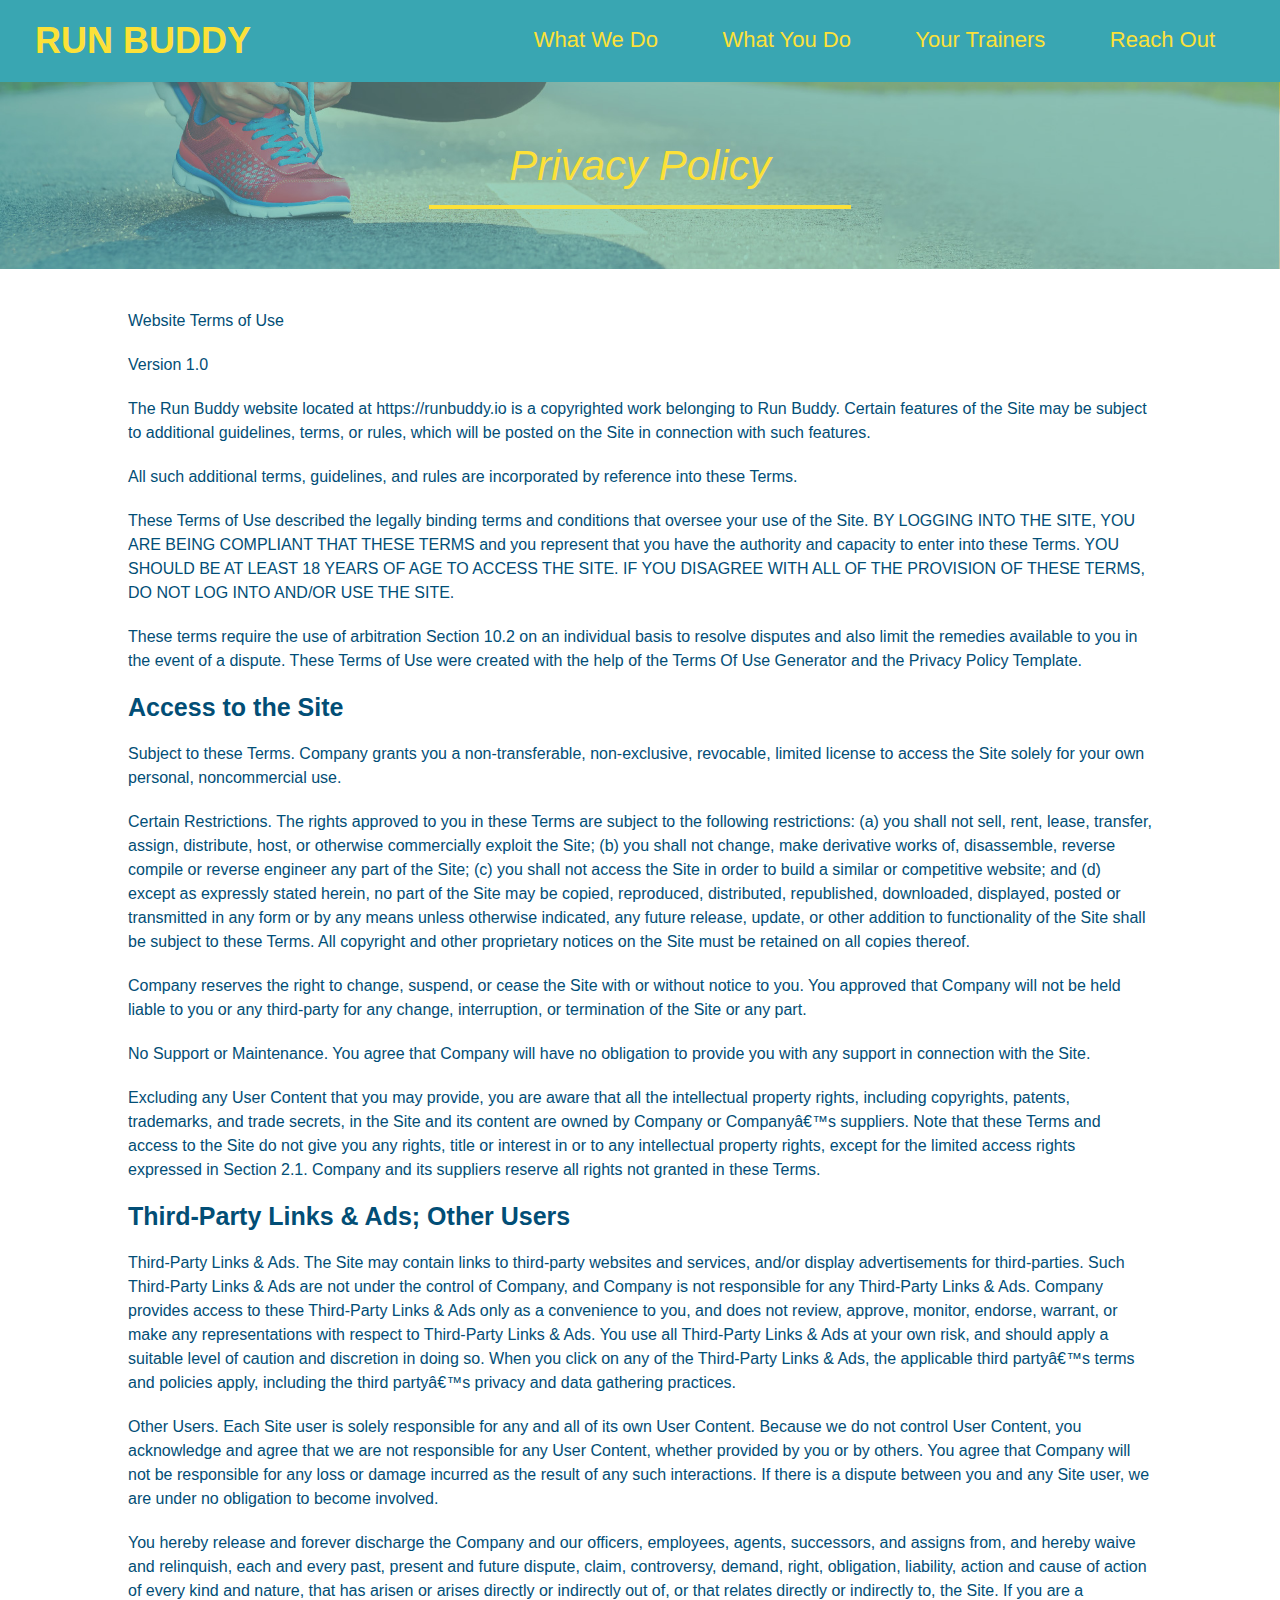
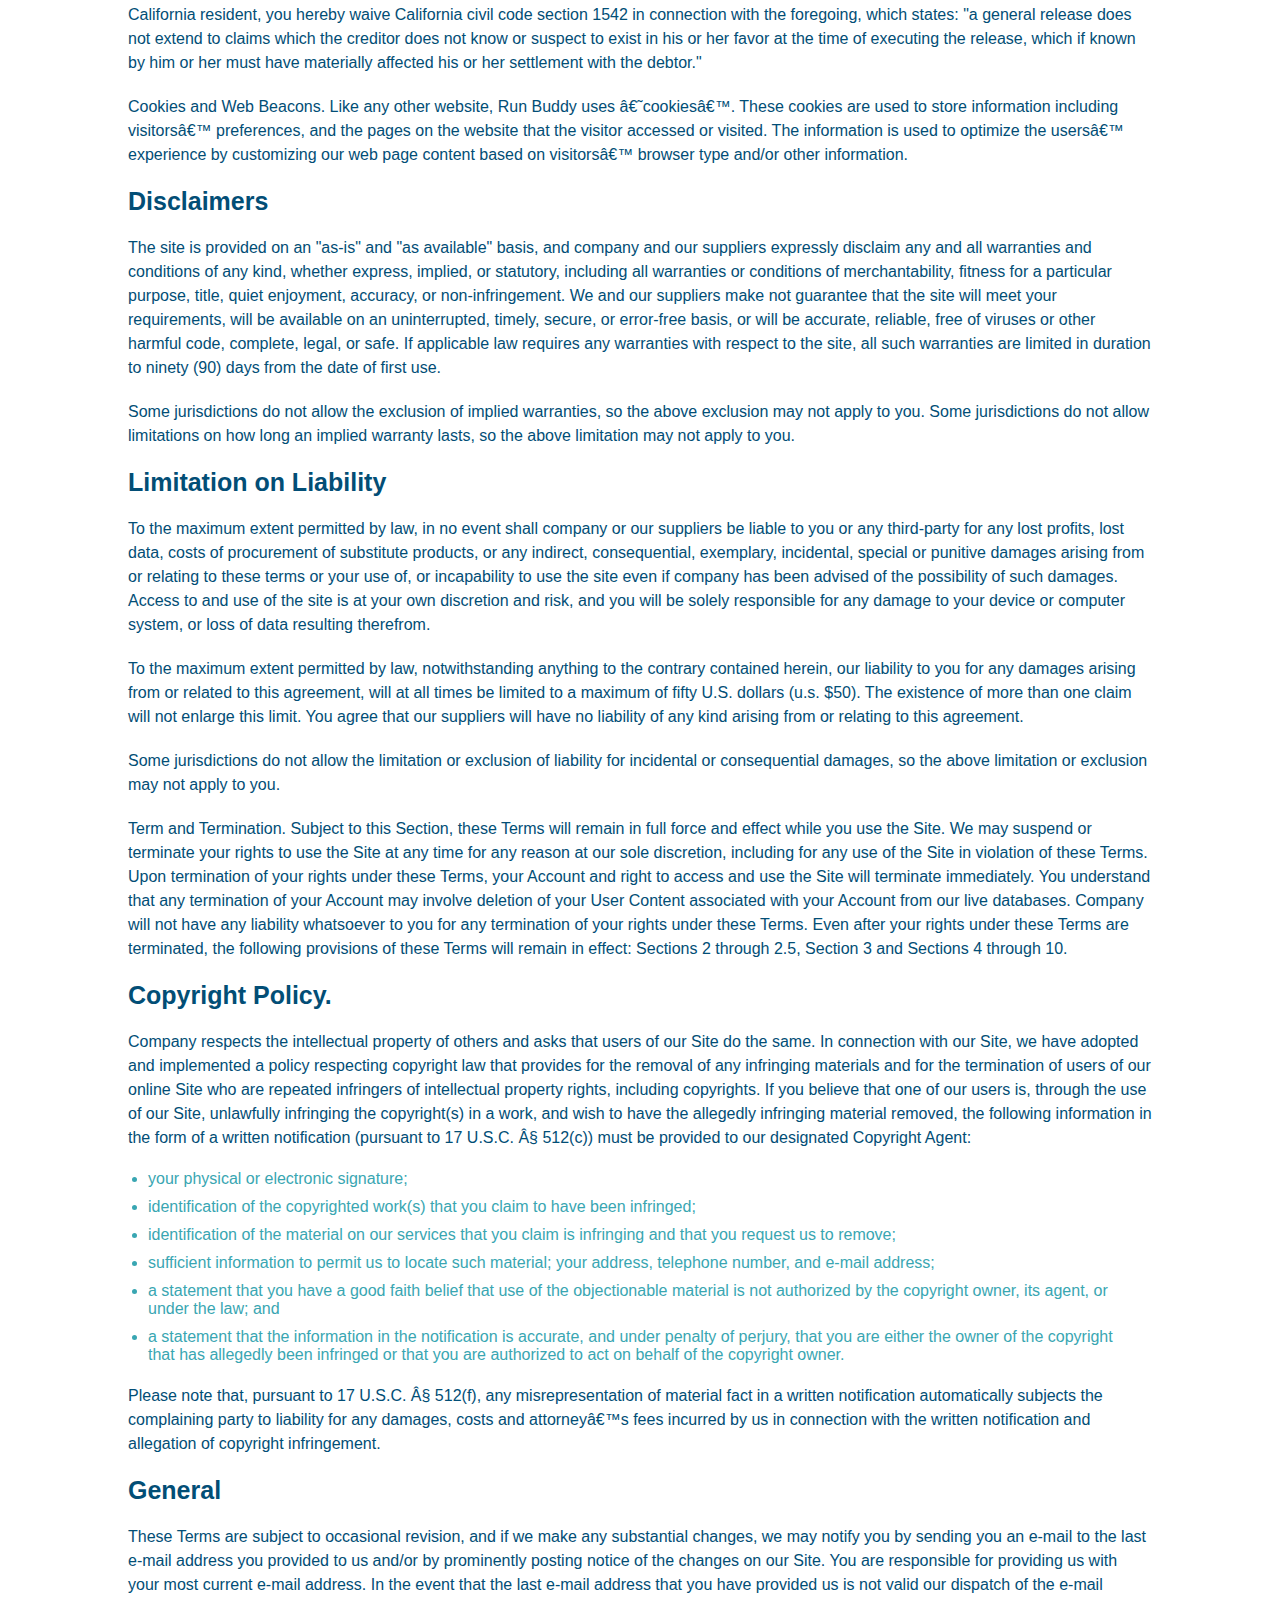
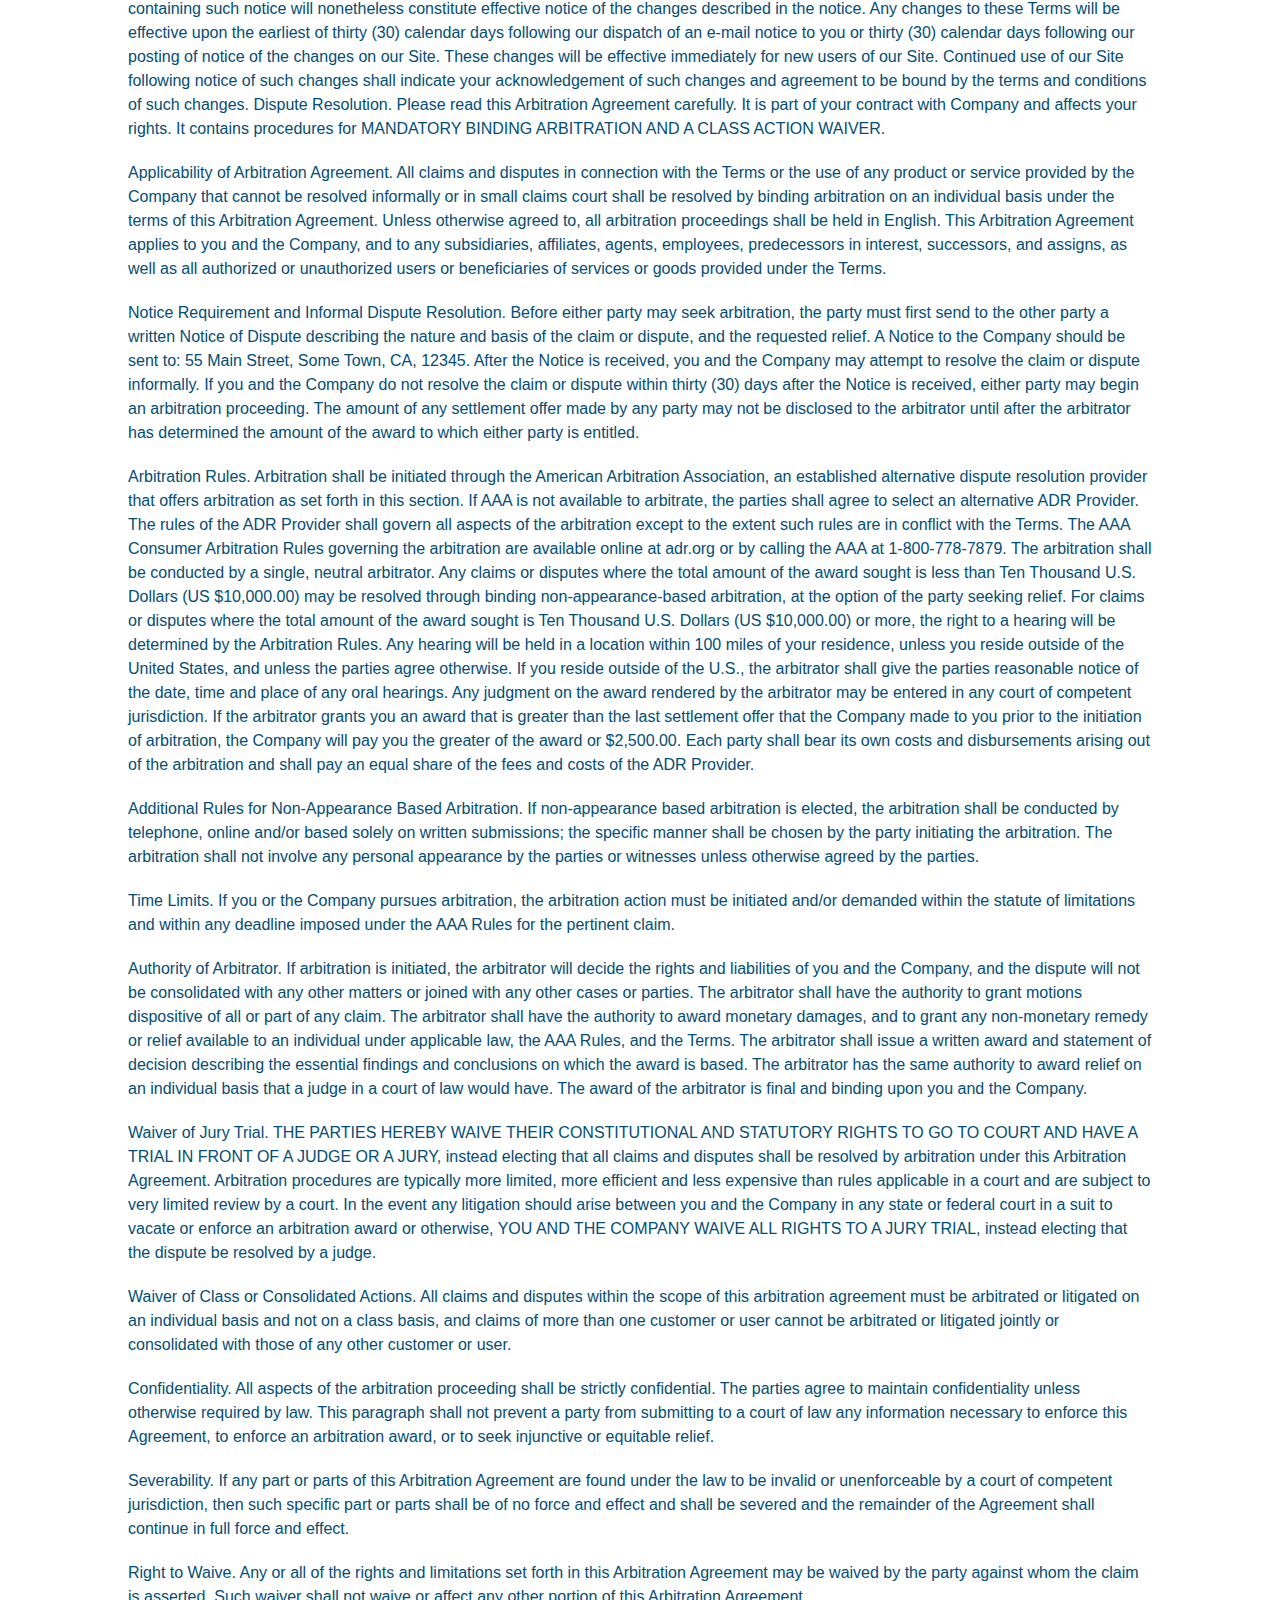
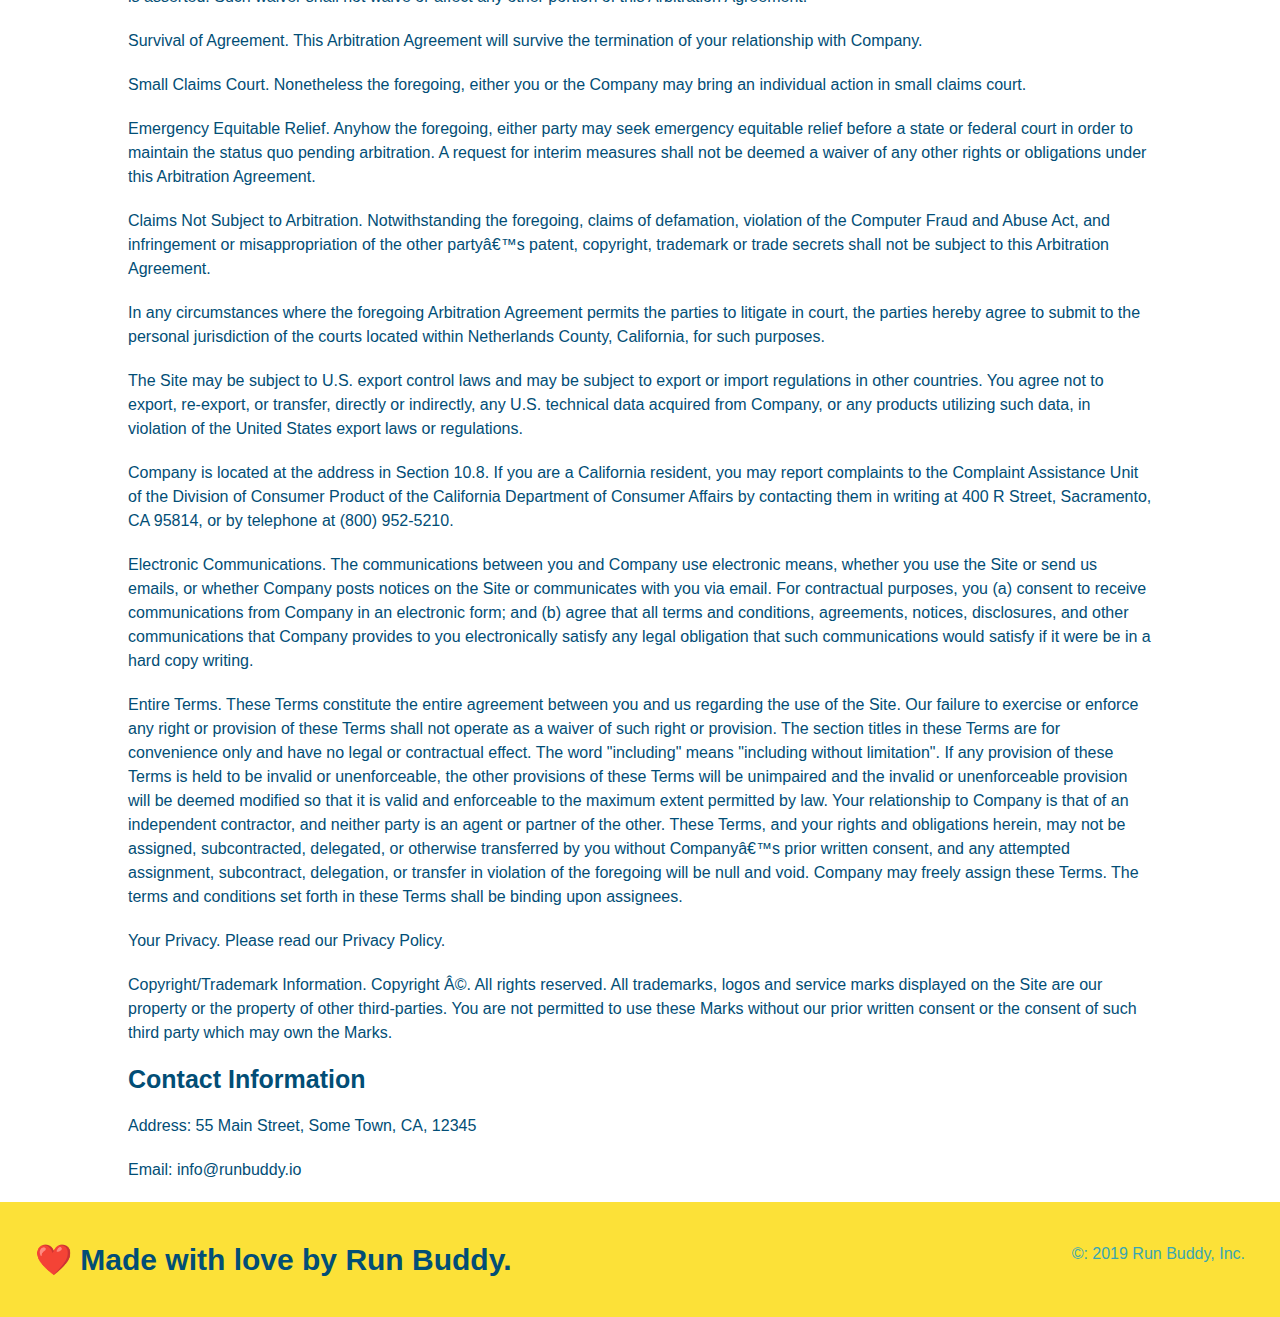
==== privacy-policy.html @ 0aaca1ba "added privacy policy page" ====
<!DOCTYPE html>
<html lang="en">
    <head>
        <meta charset="UTF-8" />
        <title>Privacy Policy - Run Buddy</title>
        <link rel="stylesheet" href="./assets/css/style.css"/>
        <link rel="stylesheet" href="./assets/css/secondary-style.css">
    </head>
    <body>
        <header>
            <h1>
                <a href="./index.html">RUN BUDDY</a>
            </h1>
            <nav>
                <!-- Unordered list element-->
                <ul>
                    <!-- List item element-->
                    <li>
                        <!-- Anchor Element-->
                        <a href="./index.hmtl#what-we-do">What We Do</a>
                    </li>
                    <li>
                        <a href="./index.html#what-you-do">What You Do</a>
                    </li>
                    <li>
                        <a href="./index.html#your-trainers">Your Trainers</a>
                    </li>
                    <li>
                        <a href="./index.html#reach-out">Reach Out</a>
                    </li>
                </ul>
            </nav>
        </header>
        <section class="hero">
            <h2 class="page-title">
                Privacy Policy
            </h2>
        </section>
        <article class="secondary-content">
            <p>
                Website Terms of Use
              </p>
        
              <p>
                Version 1.0
              </p>
        
              <p>
                The Run Buddy website located at https://runbuddy.io is a copyrighted work belonging to Run Buddy. Certain
                features of the Site may be subject to additional guidelines, terms, or rules, which will be posted on the Site
                in connection with such features.
              </p>
        
              <p>
                All such additional terms, guidelines, and rules are incorporated by reference into these Terms.
              </p>
        
              <p>
                These Terms of Use described the legally binding terms and conditions that oversee your use of the Site. BY
                LOGGING INTO THE SITE, YOU ARE BEING COMPLIANT THAT THESE TERMS and you represent that you have the authority
                and capacity to enter into these Terms. YOU SHOULD BE AT LEAST 18 YEARS OF AGE TO ACCESS THE SITE. IF YOU
                DISAGREE WITH ALL OF THE PROVISION OF THESE TERMS, DO NOT LOG INTO AND/OR USE THE SITE.
              </p>
        
              <p>
                These terms require the use of arbitration Section 10.2 on an individual basis to resolve disputes and also
                limit the remedies available to you in the event of a dispute. These Terms of Use were created with the help of
                the Terms Of Use Generator and the Privacy Policy Template.
              </p>
        
              <h3>
                Access to the Site
              </h3>
        
              <p>
                Subject to these Terms. Company grants you a non-transferable, non-exclusive, revocable, limited license to
                access the Site solely for your own personal, noncommercial use.
              </p>
        
              <p>
                Certain Restrictions. The rights approved to you in these Terms are subject to the following restrictions: (a)
                you shall not sell, rent, lease, transfer, assign, distribute, host, or otherwise commercially exploit the Site;
                (b) you shall not change, make derivative works of, disassemble, reverse compile or reverse engineer any part of
                the Site; (c) you shall not access the Site in order to build a similar or competitive website; and (d) except
                as expressly stated herein, no part of the Site may be copied, reproduced, distributed, republished, downloaded,
                displayed, posted or transmitted in any form or by any means unless otherwise indicated, any future release,
                update, or other addition to functionality of the Site shall be subject to these Terms. All copyright and other
                proprietary notices on the Site must be retained on all copies thereof.
              </p>
        
              <p>
                Company reserves the right to change, suspend, or cease the Site with or without notice to you. You approved
                that Company will not be held liable to you or any third-party for any change, interruption, or termination of
                the Site or any part.
              </p>
        
              <p>
                No Support or Maintenance. You agree that Company will have no obligation to provide you with any support in
                connection with the Site.
              </p>
        
              <p>
                Excluding any User Content that you may provide, you are aware that all the intellectual property rights,
                including copyrights, patents, trademarks, and trade secrets, in the Site and its content are owned by Company
                or Companyâ€™s suppliers. Note that these Terms and access to the Site do not give you any rights, title or
                interest in or to any intellectual property rights, except for the limited access rights expressed in Section
                2.1. Company and its suppliers reserve all rights not granted in these Terms.
              </p>
        
              <h3>
                Third-Party Links & Ads; Other Users
              </h3>
        
              <p>
                Third-Party Links & Ads. The Site may contain links to third-party websites and services, and/or display
                advertisements for third-parties. Such Third-Party Links & Ads are not under the control of Company, and Company
                is not responsible for any Third-Party Links & Ads. Company provides access to these Third-Party Links & Ads
                only as a convenience to you, and does not review, approve, monitor, endorse, warrant, or make any
                representations with respect to Third-Party Links & Ads. You use all Third-Party Links & Ads at your own risk,
                and should apply a suitable level of caution and discretion in doing so. When you click on any of the
                Third-Party Links & Ads, the applicable third partyâ€™s terms and policies apply, including the third partyâ€™s
                privacy and data gathering practices.
              </p>
        
              <p>
                Other Users. Each Site user is solely responsible for any and all of its own User Content. Because we do not
                control User Content, you acknowledge and agree that we are not responsible for any User Content, whether
                provided by you or by others. You agree that Company will not be responsible for any loss or damage incurred as
                the result of any such interactions. If there is a dispute between you and any Site user, we are under no
                obligation to become involved.
              </p>
        
              <p>
                You hereby release and forever discharge the Company and our officers, employees, agents, successors, and
                assigns from, and hereby waive and relinquish, each and every past, present and future dispute, claim,
                controversy, demand, right, obligation, liability, action and cause of action of every kind and nature, that has
                arisen or arises directly or indirectly out of, or that relates directly or indirectly to, the Site. If you are
                a California resident, you hereby waive California civil code section 1542 in connection with the foregoing,
                which states: "a general release does not extend to claims which the creditor does not know or suspect to exist
                in his or her favor at the time of executing the release, which if known by him or her must have materially
                affected his or her settlement with the debtor."
              </p>
        
              <p>
                Cookies and Web Beacons. Like any other website, Run Buddy uses â€˜cookiesâ€™. These cookies are used to store
                information including visitorsâ€™ preferences, and the pages on the website that the visitor accessed or visited.
                The information is used to optimize the usersâ€™ experience by customizing our web page content based on visitorsâ€™
                browser type and/or other information.
              </p>
        
              <h3>
                Disclaimers
              </h3>
        
              <p>
                The site is provided on an "as-is" and "as available" basis, and company and our suppliers expressly disclaim
                any and all warranties and conditions of any kind, whether express, implied, or statutory, including all
                warranties or conditions of merchantability, fitness for a particular purpose, title, quiet enjoyment, accuracy,
                or non-infringement. We and our suppliers make not guarantee that the site will meet your requirements, will be
                available on an uninterrupted, timely, secure, or error-free basis, or will be accurate, reliable, free of
                viruses or other harmful code, complete, legal, or safe. If applicable law requires any warranties with respect
                to the site, all such warranties are limited in duration to ninety (90) days from the date of first use.
              </p>
        
              <p>
                Some jurisdictions do not allow the exclusion of implied warranties, so the above exclusion may not apply to
                you. Some jurisdictions do not allow limitations on how long an implied warranty lasts, so the above limitation
                may not apply to you.
              </p>
        
              <h3>
                Limitation on Liability
              </h3>
        
              <p>
                To the maximum extent permitted by law, in no event shall company or our suppliers be liable to you or any
                third-party for any lost profits, lost data, costs of procurement of substitute products, or any indirect,
                consequential, exemplary, incidental, special or punitive damages arising from or relating to these terms or
                your use of, or incapability to use the site even if company has been advised of the possibility of such
                damages. Access to and use of the site is at your own discretion and risk, and you will be solely responsible
                for any damage to your device or computer system, or loss of data resulting therefrom.
              </p>
        
              <p>
                To the maximum extent permitted by law, notwithstanding anything to the contrary contained herein, our liability
                to you for any damages arising from or related to this agreement, will at all times be limited to a maximum of
                fifty U.S. dollars (u.s. $50). The existence of more than one claim will not enlarge this limit. You agree that
                our suppliers will have no liability of any kind arising from or relating to this agreement.
              </p>
        
              <p>
                Some jurisdictions do not allow the limitation or exclusion of liability for incidental or consequential
                damages, so the above limitation or exclusion may not apply to you.
              </p>
        
              <p>
                Term and Termination. Subject to this Section, these Terms will remain in full force and effect while you use
                the Site. We may suspend or terminate your rights to use the Site at any time for any reason at our sole
                discretion, including for any use of the Site in violation of these Terms. Upon termination of your rights under
                these Terms, your Account and right to access and use the Site will terminate immediately. You understand that
                any termination of your Account may involve deletion of your User Content associated with your Account from our
                live databases. Company will not have any liability whatsoever to you for any termination of your rights under
                these Terms. Even after your rights under these Terms are terminated, the following provisions of these Terms
                will remain in effect: Sections 2 through 2.5, Section 3 and Sections 4 through 10.
              </p>
        
              <h3>
                Copyright Policy.
              </h3>
        
              <p>
                Company respects the intellectual property of others and asks that users of our Site do the same. In connection
                with our Site, we have adopted and implemented a policy respecting copyright law that provides for the removal
                of any infringing materials and for the termination of users of our online Site who are repeated infringers of
                intellectual property rights, including copyrights. If you believe that one of our users is, through the use of
                our Site, unlawfully infringing the copyright(s) in a work, and wish to have the allegedly infringing material
                removed, the following information in the form of a written notification (pursuant to 17 U.S.C. Â§ 512(c)) must
                be provided to our designated Copyright Agent:
              </p>
        
              <ul>
                <li>
                  your physical or electronic signature;
                </li>
                <li>
                  identification of the copyrighted work(s) that you claim to have been infringed;
                </li>
                <li>
                  identification of the material on our services that you claim is infringing and that you request us to remove;
                </li>
                <li>
                  sufficient information to permit us to locate such material; your address, telephone number, and e-mail
                  address;
                </li>
                <li>
                  a statement that you have a good faith belief that use of the objectionable material is not authorized by the
                  copyright owner, its agent, or under the law; and
                </li>
                <li>
                  a statement that the information in the notification is accurate, and under penalty of perjury, that you are
                  either the owner of the copyright that has allegedly been infringed or that you are authorized to act on
                  behalf of the copyright owner.
                </li>
              </ul>
        
              <p>
                Please note that, pursuant to 17 U.S.C. Â§ 512(f), any misrepresentation of material fact in a written
                notification automatically subjects the complaining party to liability for any damages, costs and attorneyâ€™s
                fees incurred by us in connection with the written notification and allegation of copyright infringement.
              </p>
        
              <h3>
                General
              </h3>
        
              <p>
                These Terms are subject to occasional revision, and if we make any substantial changes, we may notify you by
                sending you an e-mail to the last e-mail address you provided to us and/or by prominently posting notice of the
                changes on our Site. You are responsible for providing us with your most current e-mail address. In the event
                that the last e-mail address that you have provided us is not valid our dispatch of the e-mail containing such
                notice will nonetheless constitute effective notice of the changes described in the notice. Any changes to these
                Terms will be effective upon the earliest of thirty (30) calendar days following our dispatch of an e-mail
                notice to you or thirty (30) calendar days following our posting of notice of the changes on our Site. These
                changes will be effective immediately for new users of our Site. Continued use of our Site following notice of
                such changes shall indicate your acknowledgement of such changes and agreement to be bound by the terms and
                conditions of such changes. Dispute Resolution. Please read this Arbitration Agreement carefully. It is part of
                your contract with Company and affects your rights. It contains procedures for MANDATORY BINDING ARBITRATION AND
                A CLASS ACTION WAIVER.
              </p>
        
              <p>
                Applicability of Arbitration Agreement. All claims and disputes in connection with the Terms or the use of any
                product or service provided by the Company that cannot be resolved informally or in small claims court shall be
                resolved by binding arbitration on an individual basis under the terms of this Arbitration Agreement. Unless
                otherwise agreed to, all arbitration proceedings shall be held in English. This Arbitration Agreement applies to
                you and the Company, and to any subsidiaries, affiliates, agents, employees, predecessors in interest,
                successors, and assigns, as well as all authorized or unauthorized users or beneficiaries of services or goods
                provided under the Terms.
              </p>
        
              <p>
                Notice Requirement and Informal Dispute Resolution. Before either party may seek arbitration, the party must
                first send to the other party a written Notice of Dispute describing the nature and basis of the claim or
                dispute, and the requested relief. A Notice to the Company should be sent to: 55 Main Street, Some Town, CA,
                12345. After the Notice is received, you and the Company may attempt to resolve the claim or dispute informally.
                If you and the Company do not resolve the claim or dispute within thirty (30) days after the Notice is received,
                either party may begin an arbitration proceeding. The amount of any settlement offer made by any party may not
                be disclosed to the arbitrator until after the arbitrator has determined the amount of the award to which either
                party is entitled.
              </p>
        
              <p>
                Arbitration Rules. Arbitration shall be initiated through the American Arbitration Association, an established
                alternative dispute resolution provider that offers arbitration as set forth in this section. If AAA is not
                available to arbitrate, the parties shall agree to select an alternative ADR Provider. The rules of the ADR
                Provider shall govern all aspects of the arbitration except to the extent such rules are in conflict with the
                Terms. The AAA Consumer Arbitration Rules governing the arbitration are available online at adr.org or by
                calling the AAA at 1-800-778-7879. The arbitration shall be conducted by a single, neutral arbitrator. Any
                claims or disputes where the total amount of the award sought is less than Ten Thousand U.S. Dollars (US
                $10,000.00) may be resolved through binding non-appearance-based arbitration, at the option of the party seeking
                relief. For claims or disputes where the total amount of the award sought is Ten Thousand U.S. Dollars (US
                $10,000.00) or more, the right to a hearing will be determined by the Arbitration Rules. Any hearing will be
                held in a location within 100 miles of your residence, unless you reside outside of the United States, and
                unless the parties agree otherwise. If you reside outside of the U.S., the arbitrator shall give the parties
                reasonable notice of the date, time and place of any oral hearings. Any judgment on the award rendered by the
                arbitrator may be entered in any court of competent jurisdiction. If the arbitrator grants you an award that is
                greater than the last settlement offer that the Company made to you prior to the initiation of arbitration, the
                Company will pay you the greater of the award or $2,500.00. Each party shall bear its own costs and
                disbursements arising out of the arbitration and shall pay an equal share of the fees and costs of the ADR
                Provider.
              </p>
        
              <p>
                Additional Rules for Non-Appearance Based Arbitration. If non-appearance based arbitration is elected, the
                arbitration shall be conducted by telephone, online and/or based solely on written submissions; the specific
                manner shall be chosen by the party initiating the arbitration. The arbitration shall not involve any personal
                appearance by the parties or witnesses unless otherwise agreed by the parties.
              </p>
        
              <p>
                Time Limits. If you or the Company pursues arbitration, the arbitration action must be initiated and/or demanded
                within the statute of limitations and within any deadline imposed under the AAA Rules for the pertinent claim.
              </p>
        
              <p>
                Authority of Arbitrator. If arbitration is initiated, the arbitrator will decide the rights and liabilities of
                you and the Company, and the dispute will not be consolidated with any other matters or joined with any other
                cases or parties. The arbitrator shall have the authority to grant motions dispositive of all or part of any
                claim. The arbitrator shall have the authority to award monetary damages, and to grant any non-monetary remedy
                or relief available to an individual under applicable law, the AAA Rules, and the Terms. The arbitrator shall
                issue a written award and statement of decision describing the essential findings and conclusions on which the
                award is based. The arbitrator has the same authority to award relief on an individual basis that a judge in a
                court of law would have. The award of the arbitrator is final and binding upon you and the Company.
              </p>
        
              <p>
                Waiver of Jury Trial. THE PARTIES HEREBY WAIVE THEIR CONSTITUTIONAL AND STATUTORY RIGHTS TO GO TO COURT AND HAVE
                A TRIAL IN FRONT OF A JUDGE OR A JURY, instead electing that all claims and disputes shall be resolved by
                arbitration under this Arbitration Agreement. Arbitration procedures are typically more limited, more efficient
                and less expensive than rules applicable in a court and are subject to very limited review by a court. In the
                event any litigation should arise between you and the Company in any state or federal court in a suit to vacate
                or enforce an arbitration award or otherwise, YOU AND THE COMPANY WAIVE ALL RIGHTS TO A JURY TRIAL, instead
                electing that the dispute be resolved by a judge.
              </p>
        
              <p>
                Waiver of Class or Consolidated Actions. All claims and disputes within the scope of this arbitration agreement
                must be arbitrated or litigated on an individual basis and not on a class basis, and claims of more than one
                customer or user cannot be arbitrated or litigated jointly or consolidated with those of any other customer or
                user.
              </p>
        
              <p>
                Confidentiality. All aspects of the arbitration proceeding shall be strictly confidential. The parties agree to
                maintain confidentiality unless otherwise required by law. This paragraph shall not prevent a party from
                submitting to a court of law any information necessary to enforce this Agreement, to enforce an arbitration
                award, or to seek injunctive or equitable relief.
              </p>
        
              <p>
                Severability. If any part or parts of this Arbitration Agreement are found under the law to be invalid or
                unenforceable by a court of competent jurisdiction, then such specific part or parts shall be of no force and
                effect and shall be severed and the remainder of the Agreement shall continue in full force and effect.
              </p>
        
              <p>
                Right to Waive. Any or all of the rights and limitations set forth in this Arbitration Agreement may be waived
                by the party against whom the claim is asserted. Such waiver shall not waive or affect any other portion of this
                Arbitration Agreement.
              </p>
        
              <p>
                Survival of Agreement. This Arbitration Agreement will survive the termination of your relationship with
                Company.
              </p>
        
              <p>
                Small Claims Court. Nonetheless the foregoing, either you or the Company may bring an individual action in small
                claims court.
              </p>
        
              <p>
                Emergency Equitable Relief. Anyhow the foregoing, either party may seek emergency equitable relief before a
                state or federal court in order to maintain the status quo pending arbitration. A request for interim measures
                shall not be deemed a waiver of any other rights or obligations under this Arbitration Agreement.
              </p>
        
              <p>
                Claims Not Subject to Arbitration. Notwithstanding the foregoing, claims of defamation, violation of the
                Computer Fraud and Abuse Act, and infringement or misappropriation of the other partyâ€™s patent, copyright,
                trademark or trade secrets shall not be subject to this Arbitration Agreement.
              </p>
        
              <p>
                In any circumstances where the foregoing Arbitration Agreement permits the parties to litigate in court, the
                parties hereby agree to submit to the personal jurisdiction of the courts located within Netherlands County,
                California, for such purposes.
              </p>
        
              <p>
                The Site may be subject to U.S. export control laws and may be subject to export or import regulations in other
                countries. You agree not to export, re-export, or transfer, directly or indirectly, any U.S. technical data
                acquired from Company, or any products utilizing such data, in violation of the United States export laws or
                regulations.
              </p>
        
              <p>
                Company is located at the address in Section 10.8. If you are a California resident, you may report complaints
                to the Complaint Assistance Unit of the Division of Consumer Product of the California Department of Consumer
                Affairs by contacting them in writing at 400 R Street, Sacramento, CA 95814, or by telephone at (800) 952-5210.
              </p>
        
              <p>
                Electronic Communications. The communications between you and Company use electronic means, whether you use the
                Site or send us emails, or whether Company posts notices on the Site or communicates with you via email. For
                contractual purposes, you (a) consent to receive communications from Company in an electronic form; and (b)
                agree that all terms and conditions, agreements, notices, disclosures, and other communications that Company
                provides to you electronically satisfy any legal obligation that such communications would satisfy if it were be
                in a hard copy writing.
              </p>
        
              <p>
                Entire Terms. These Terms constitute the entire agreement between you and us regarding the use of the Site. Our
                failure to exercise or enforce any right or provision of these Terms shall not operate as a waiver of such right
                or provision. The section titles in these Terms are for convenience only and have no legal or contractual
                effect. The word "including" means "including without limitation". If any provision of these Terms is held to be
                invalid or unenforceable, the other provisions of these Terms will be unimpaired and the invalid or
                unenforceable provision will be deemed modified so that it is valid and enforceable to the maximum extent
                permitted by law. Your relationship to Company is that of an independent contractor, and neither party is an
                agent or partner of the other. These Terms, and your rights and obligations herein, may not be assigned,
                subcontracted, delegated, or otherwise transferred by you without Companyâ€™s prior written consent, and any
                attempted assignment, subcontract, delegation, or transfer in violation of the foregoing will be null and void.
                Company may freely assign these Terms. The terms and conditions set forth in these Terms shall be binding upon
                assignees.
              </p>
        
              <p>
                Your Privacy. Please read our Privacy Policy.
              </p>
        
              <p>
                Copyright/Trademark Information. Copyright Â©. All rights reserved. All trademarks, logos and service marks
                displayed on the Site are our property or the property of other third-parties. You are not permitted to use
                these Marks without our prior written consent or the consent of such third party which may own the Marks.
              </p>
        
              <h3>
                Contact Information
              </h3>
        
              <p>
                Address: 55 Main Street, Some Town, CA, 12345
              </p>
        
              <p>
                Email: info@runbuddy.io
              </p>
        
        </article>
        <footer>
            <h2>❤️ Made with love by Run Buddy.</h2>
            <div>
                &copy: 2019 Run Buddy, Inc.
            </div>
        </footer>
    </body>
</html>
---- assets/css/style.css ----
* {
    margin: 0;
    padding: 0;
    box-sizing: border-box;
}

body {
    color: #39a6b2;
    font-family: Helvetica, Arial, sans-serif;
}

header {
    padding: 20px 35px;
    background-color: #39a6b2;
}

header h1 {
    font-weight: bold;
    font-size: 36px;
    color: #fce138;
    margin: 0;
    display: inline;
}

header a {
    text-decoration: none;
    color: #fce138;
}

header nav {
    float: right;
    margin: 7px 0;
}

header nav ul li {
    display: inline;
}

header nav ul li a {
    margin: 0 30px;
    font-weight: lighter;
    font-size: 22px;
}

footer {
    background: #fce138;
    width: 100%;
    padding: 40px 35px;
}

footer h2 {
    display: inline;
    color: #024e76;
    font-size: 30px;
    margin: 0;
}

footer div {
    float: right;
    line-height: 1.5;
    text-align: right:
}

footer a {
    color: #024e76;
}

section {
    padding: 60px;
}

.hero {
    background-image: url("../images/hero-bg.jpg");
    height: 600px;
    background-size: cover;
    background-position: center;
    position: relative;
}

.hero-form {
    color: #024e76;
    background-color: #fce138;
    padding: 20px;
    width: 500px;
    border-style: solid;
    border-width: 3px;
    border-color: #024e76;
    position: absolute;
    bottom: 120px;
    right: 140px;
}

.hero-form h3 {
    font-size: 24px;
    margin: 0px;
}

.hero-form p {
    margin: 5px 0 15px 0;
}

.form-input {
    border: 1px solid #024e76
    display: block;
    padding: 7px 15px;
    color: #024e76;
    width: 100%;
    margin-bottom: 15px;
    font-size: 16px;   
}

.hero-form label {
    margin: 0 5px;
}

.hero-form button {
    color: #fce138;
    background-color: #024e76;
    border: none;
    padding: 10px 20px;
    font-size: 16px;
}

.intro {
    text-align: center;
}

.intro p {
    line-height: 1.7;
    color: #39a6b2;
    width: 80%;
    font-size: 20px;
    margin: 0 auto;
}

.steps {
    text-align: center;
    background: #fce138;
}

.section-title {
    font-size: 55px;
    color: #024e76;
    margin-bottom: 35px;
    padding: 0 100px 20px 100px;
    display: inline-block;
    border-bottom: 3px solid;
}

.primary-border {
    border-color: #fce138;
}

.secondary-border {
    border-color: #39a6b2;
}

.steps div {
    margin-bottom: 80px;
}

.steps img {
    width: 15%;
    margin: 10px 0;
}

.steps h3 {
    color: #024e76;
    font-size: 46px;
    margin-top: 10px;
}

.steps p {
    color: #39a6b2;
    font-size: 23px;
}

.steps span {
    font-size: 38px;
}

.trainers {
    text-align: center;
}

.trainer {
    width: 900px;
    margin: 0 auto 30px auto;
    background: #024e76;
    color: #fce138;
    overflow: auto;
}

.trainer img {
    width: 35%;
    float: left;
}

.trainer-bio {
    padding: 35px;
    float: left;
    width: 65%;
}

.text-left {
    text-align: left;
}

.text-right {
    text-align: right;
}

.trainer-bio h3 {
    font-size: 32px;
    margin-bottom: 8px;
}

.trainer-bio h4 {
    font-weight: lighter;
    font-size: 26px;
    margin-bottom: 25px;
}

.trainer-bio p {
    font-size: 17px;
    line-height: 1.3;

}

.contact h2 {
    color: #fce138;
 }

 .contact {
     background-color: #024e76;
     text-align: center;
 }

 .contact-info iframe {
     width: 400px;
     height: 400px;
}

 .contact-info div {
    width: 410px;
    display: inline-block;
    vertical-align: top;
    text-align: left;
    margin: 30px 0 0 60px;
    color: white;
 }

 .contact-info h3 {
     color: #fce138;
     font-size: 32px;
 }

 .contact-info p, .contact-info address {
     margin: 20px 0;
     line-height: 1.5;
     font-size: 20px;
     font-style: normal;
 }

 .contact-info a {
     color: #fce138;
 }
---- assets/css/secondary-style.css ----
.hero {
    background-position: bottom;
    height: auto;
    text-align: center;
    margin-bottom: 40px;
}

.page-title {
    color: #fce138;
    display: inline-block;
    border-bottom: 4px solid #fce138;
    padding: 0 80px 15px 80px;
    font-weight: normal;
    font-size: 42px;
    font-style: italic;
}

.secondary-content {
    width: 80%;
    margin: auto;
    color: #024e76;
}

.secondary-content h3 {
    font-size: 25px;
    margin: 20px 0;
}

.secondary-content p {
    font-size: 16px;
    line-height: 1.5;
    margin: 20px 0;
}

.secondary-content ul {
    margin: 15px 20px;
}

.secondary-content li {
    color: #39a6b2;
    margin: 10px 0;
}
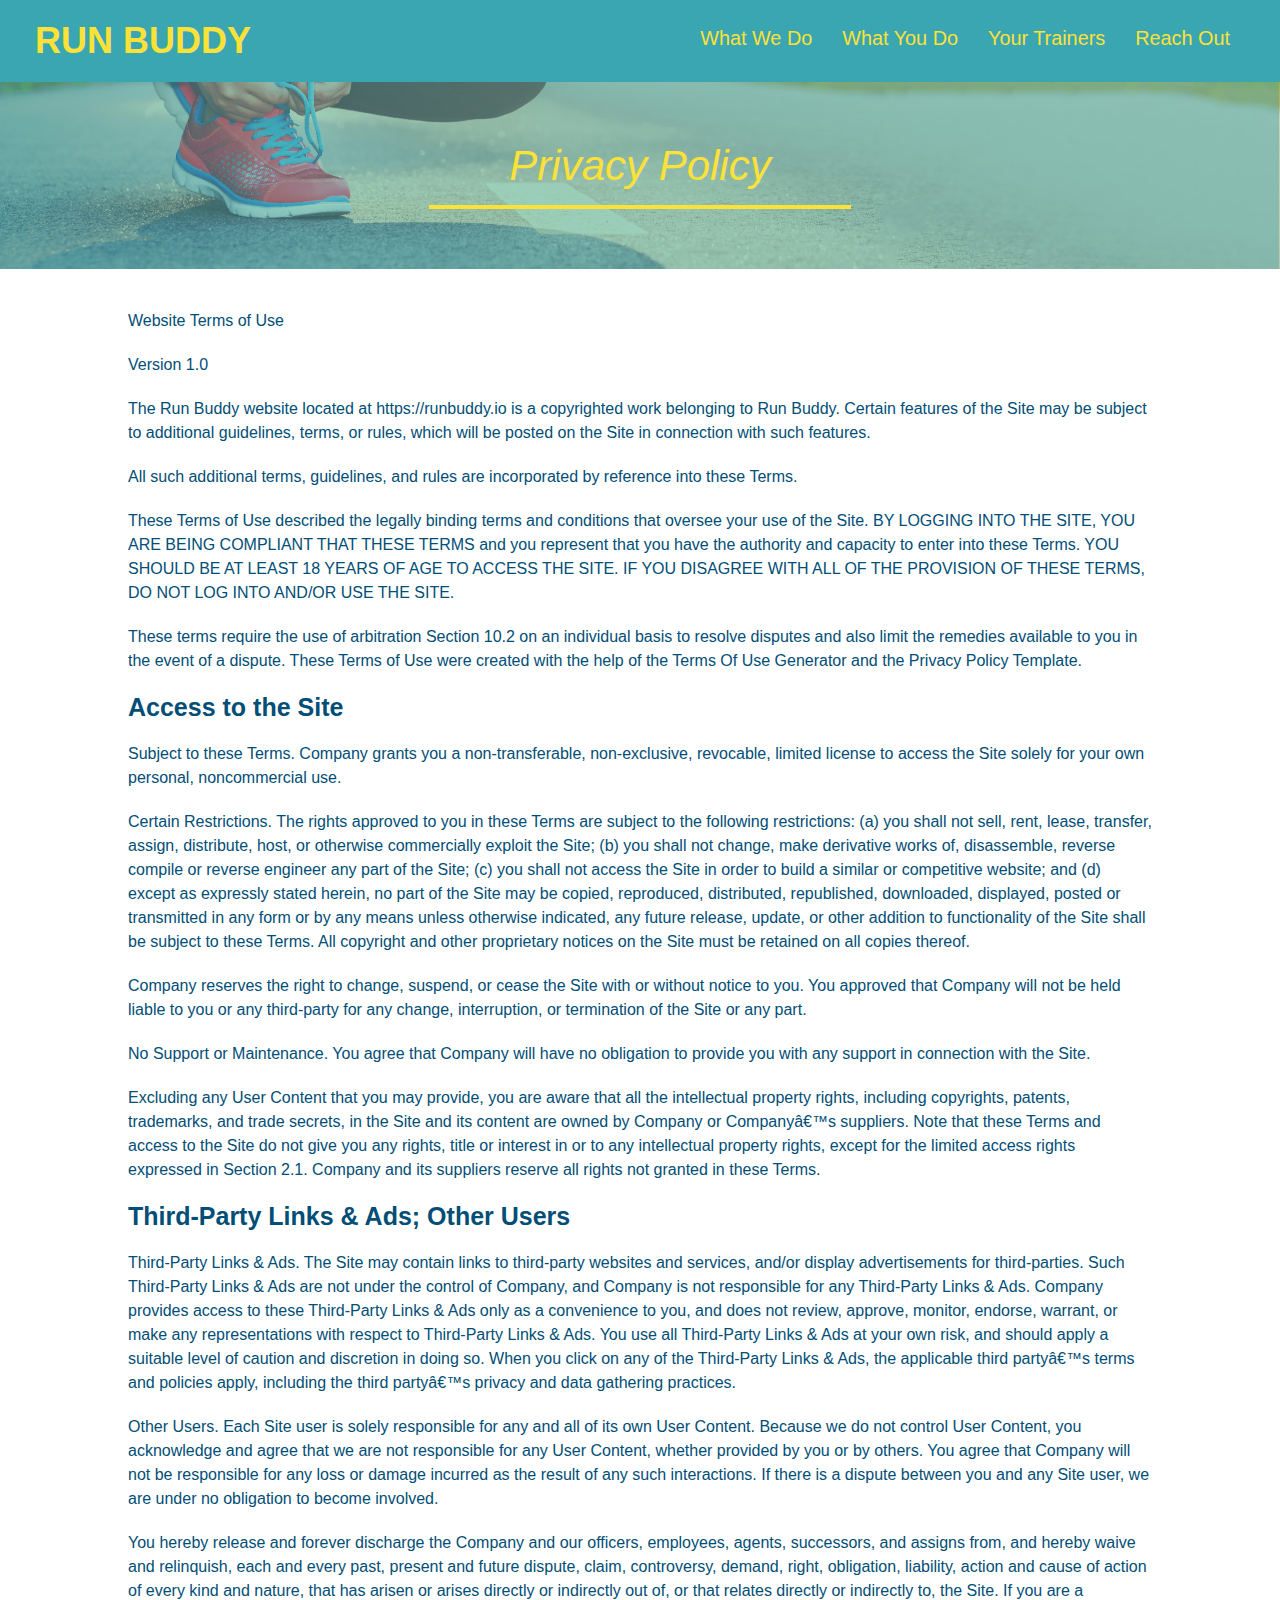
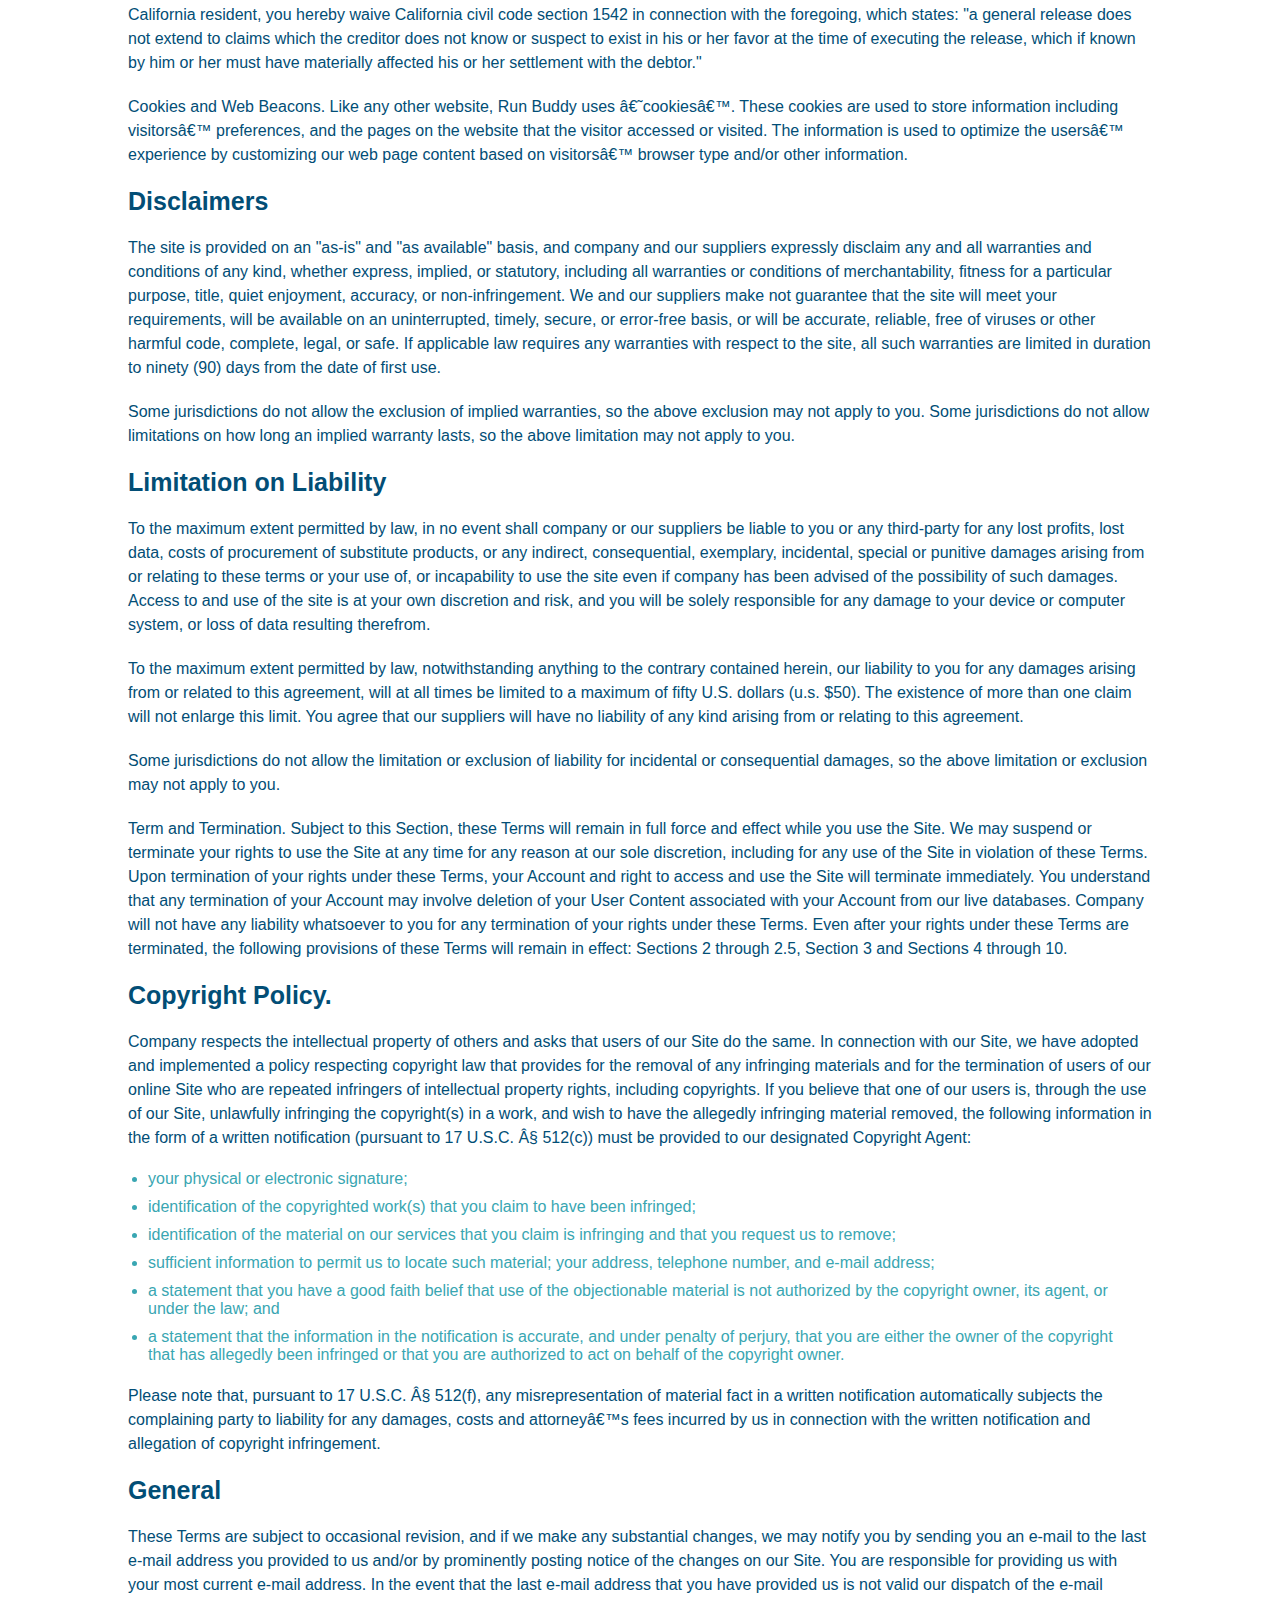
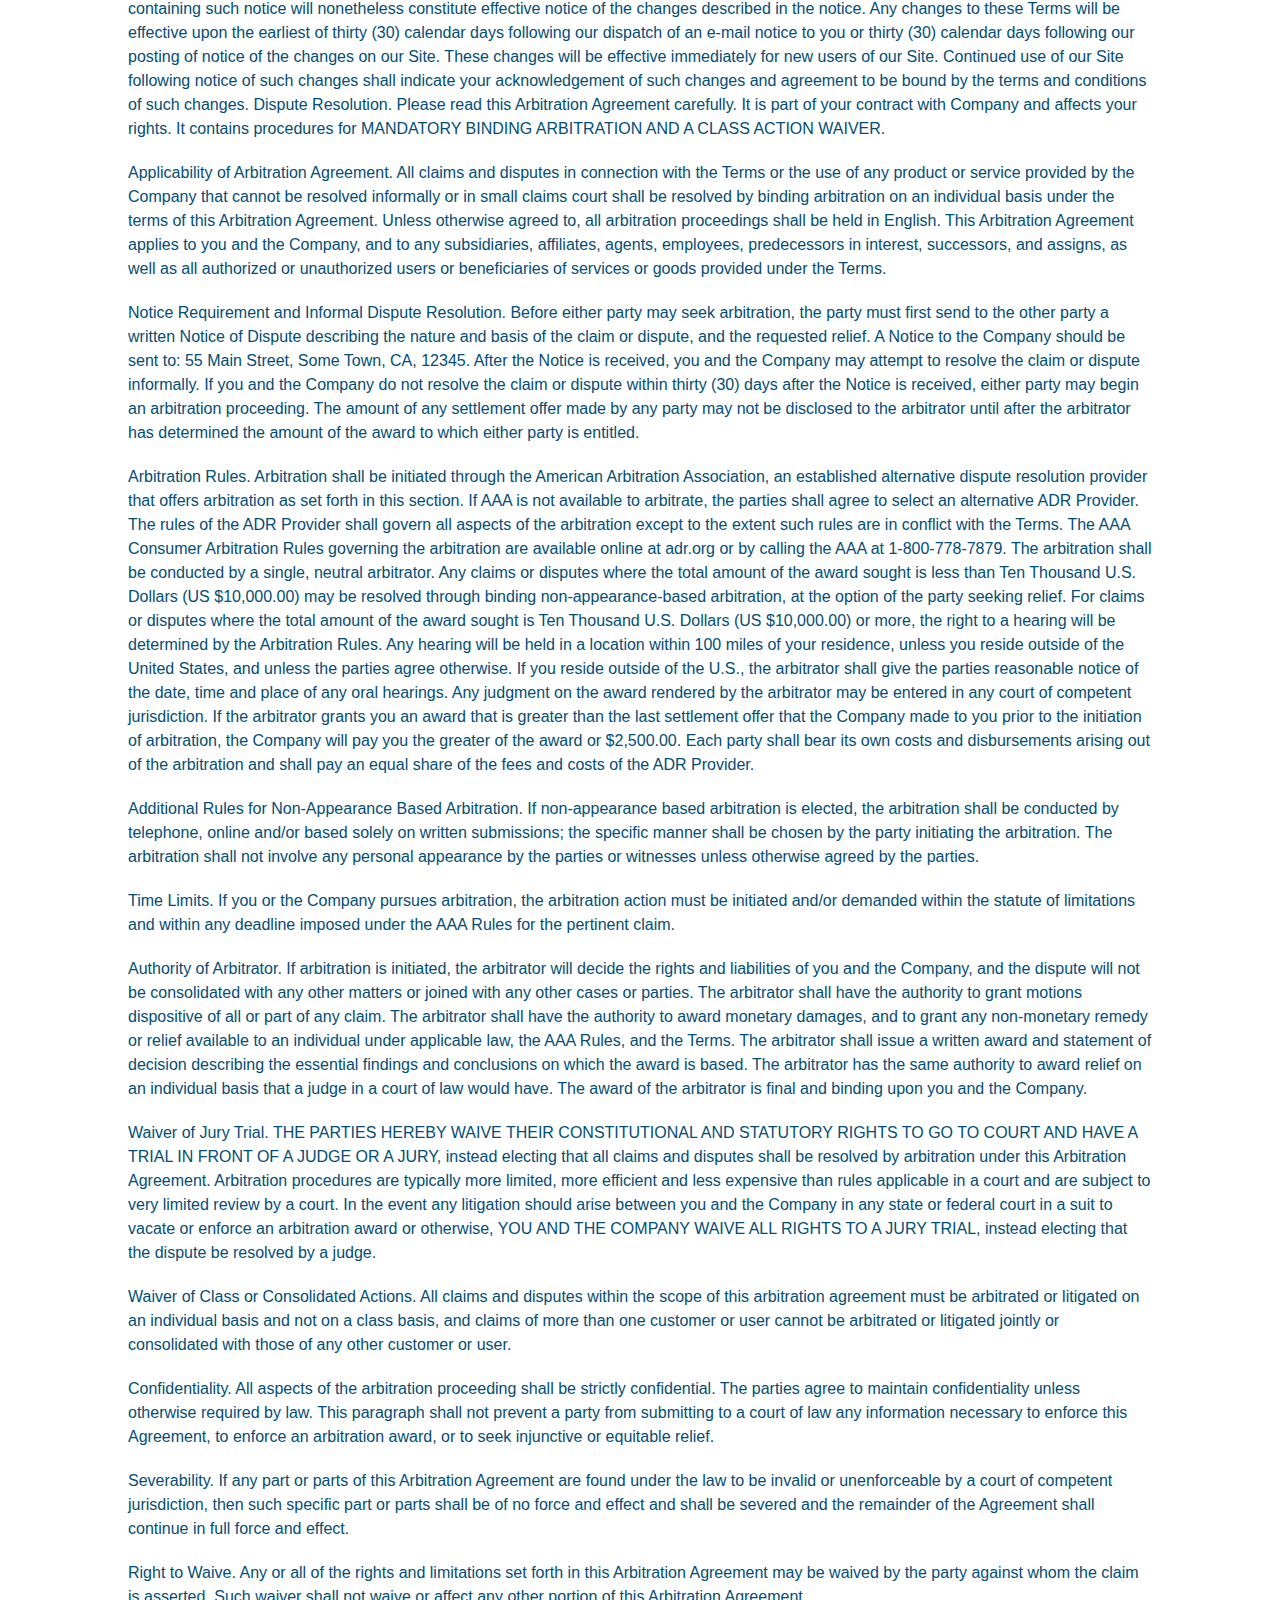
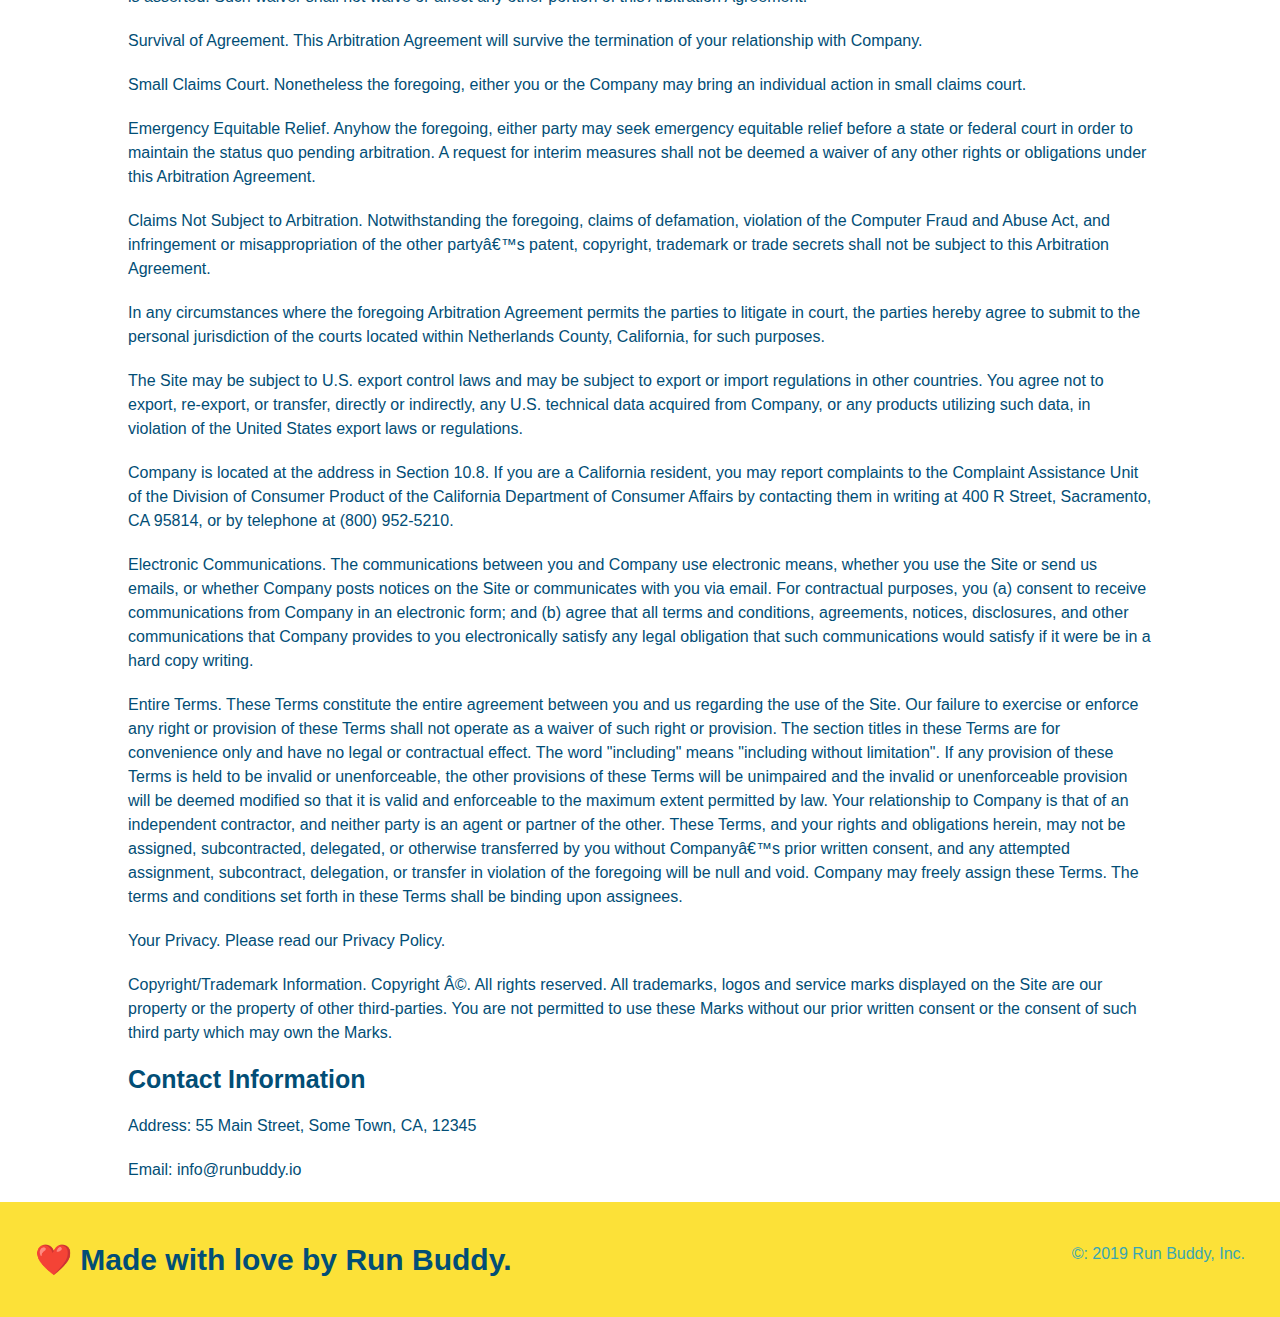
==== commit 926cbb7f: "added media query placeholders" ====
--- a/privacy-policy.html
+++ b/privacy-policy.html
@@ -1,7 +1,7 @@
 <!DOCTYPE html>
 <html lang="en">
     <head>
-        <meta charset="UTF-8" />
+        <meta charset="UTF-8" name="viewport" content="width=device-width, initial-scale=1.0"/>
         <title>Privacy Policy - Run Buddy</title>
         <link rel="stylesheet" href="./assets/css/style.css"/>
         <link rel="stylesheet" href="./assets/css/secondary-style.css">
--- a/assets/css/style.css
+++ b/assets/css/style.css
@@ -12,6 +12,9 @@
 header {
     padding: 20px 35px;
     background-color: #39a6b2;
+    display: flex;
+    justify-content: space-between;
+    flex-wrap: wrap;
 }
 
 header h1 {
@@ -19,7 +22,6 @@
     font-size: 36px;
     color: #fce138;
     margin: 0;
-    display: inline;
 }
 
 header a {
@@ -28,35 +30,39 @@
 }
 
 header nav {
-    float: right;
-    margin: 7px 0;
-}
-
-header nav ul li {
-    display: inline;
+      margin: 7px 0;
+}
+
+header nav ul {
+    display: flex;
+    flex-wrap: wrap;
+    justify-content: space-between;
+    align-items: center;
+    list-style: none;
 }
 
 header nav ul li a {
-    margin: 0 30px;
+    padding: 10px 15px;
     font-weight: lighter;
-    font-size: 22px;
+    font-size: 1.55vw;
 }
 
 footer {
     background: #fce138;
     width: 100%;
     padding: 40px 35px;
+    display: flex;
+    justify-content: space-between;
+    flex-wrap: wrap;
 }
 
 footer h2 {
-    display: inline;
     color: #024e76;
     font-size: 30px;
     margin: 0;
 }
 
 footer div {
-    float: right;
     line-height: 1.5;
     text-align: right:
 }
@@ -71,23 +77,38 @@
 
 .hero {
     background-image: url("../images/hero-bg.jpg");
-    height: 600px;
     background-size: cover;
     background-position: center;
-    position: relative;
+    display: flex;
+    justify-content: center;
+    flex-wrap: wrap;
+    align-items:flex-start;
+}
+
+.hero-cta {
+    width: 35%;
+    text-align: right;
+    margin: 3.5%;
+    color: #fff;
+    font-size: 18px;
+    line-height: 1.2;
+}
+
+.hero-cta h2 {
+    font-style: italic;
+    font-size: 55px;
+    color: #fce138;
 }
 
 .hero-form {
     color: #024e76;
     background-color: #fce138;
     padding: 20px;
-    width: 500px;
     border-style: solid;
     border-width: 3px;
     border-color: #024e76;
-    position: absolute;
-    bottom: 120px;
-    right: 140px;
+    width: 40%;
+    margin: 3.5%;
 }
 
 .hero-form h3 {
@@ -119,10 +140,6 @@
     border: none;
     padding: 10px 20px;
     font-size: 16px;
-}
-
-.intro {
-    text-align: center;
 }
 
 .intro p {
@@ -131,20 +148,22 @@
     width: 80%;
     font-size: 20px;
     margin: 0 auto;
+    text-align: center;
 }
 
 .steps {
+    background: #fce138;
+}
+
+.section-title {
+    font-size: 48px;
+    color: #024e76;
+    border-bottom: 3px solid;
+    padding-bottom: 20px;
     text-align: center;
-    background: #fce138;
-}
-
-.section-title {
-    font-size: 55px;
-    color: #024e76;
-    margin-bottom: 35px;
-    padding: 0 100px 20px 100px;
-    display: inline-block;
-    border-bottom: 3px solid;
+    margin: 0 auto 35px auto;
+    width: 50%;
+
 }
 
 .primary-border {
@@ -155,76 +174,90 @@
     border-color: #39a6b2;
 }
 
-.steps div {
-    margin-bottom: 80px;
-}
-
-.steps img {
-    width: 15%;
-    margin: 10px 0;
-}
-
-.steps h3 {
+.step {
+    margin: 50px auto;
+    padding-bottom: 50px;
+    width: 80%;
+    border-bottom: 1px solid #3916b2;
+    display: flex;
+    flex-wrap: wrap;
+    align-items: center;
+    justify-content: space-between;
+}
+
+.step h3 {
     color: #024e76;
     font-size: 46px;
-    margin-top: 10px;
-}
-
-.steps p {
+    flex: 1 30%;
+}
+
+.step-info {
+    flex: 2 70%;
+    display: flex;
+    flex-wrap: wrap;
+    align-items: center;
+}
+
+.step-text{
+    flex: 12;
+}
+
+.step-text p {
     color: #39a6b2;
-    font-size: 23px;
-}
-
-.steps span {
-    font-size: 38px;
-}
-
-.trainers {
-    text-align: center;
+    font-size: 18px;
+}
+
+.step-text h4 {
+    font-size: 26px;
+    line-height: 1.5;
+    color: #024e76;
+}
+
+.step-img {
+    flex: 1 12%;
+    margin-right: 20px;
+}
+
+.step-img img {
+    max-width: 100%;
 }
 
 .trainer {
-    width: 900px;
-    margin: 0 auto 30px auto;
+    margin: 20px;
     background: #024e76;
     color: #fce138;
-    overflow: auto;
+    flex: 1;
 }
 
 .trainer img {
-    width: 35%;
-    float: left;
+    width: 100%;
 }
 
 .trainer-bio {
-    padding: 35px;
-    float: left;
-    width: 65%;
-}
-
-.text-left {
-    text-align: left;
-}
-
-.text-right {
-    text-align: right;
+    padding: 25px;
+    line-height: 1.3;
 }
 
 .trainer-bio h3 {
-    font-size: 32px;
-    margin-bottom: 8px;
+    font-size: 28px;
 }
 
 .trainer-bio h4 {
     font-weight: lighter;
-    font-size: 26px;
-    margin-bottom: 25px;
+    font-size: 22px;
+    margin-bottom: 15px;
 }
 
 .trainer-bio p {
     font-size: 17px;
-    line-height: 1.3;
-
+}
+
+.trainers {
+    width: 100%;
+    margin: 0 auto;
+    display: flex;
+    flex-wrap: wrap;
+    justify-content: space-around;
 }
 
 .contact h2 {
@@ -233,20 +266,24 @@
 
  .contact {
      background-color: #024e76;
-     text-align: center;
+ }
+
+ .contact-info {
+     display: flex;
+     justify-content: space-between;
+     flex-wrap: wrap;
+ }
+
+ .contact-info > * {
+     flex: 1;
+     margin: 15px;
  }
 
  .contact-info iframe {
-     width: 400px;
      height: 400px;
 }
 
  .contact-info div {
-    width: 410px;
-    display: inline-block;
-    vertical-align: top;
-    text-align: left;
-    margin: 30px 0 0 60px;
     color: white;
  }
 
@@ -258,10 +295,67 @@
  .contact-info p, .contact-info address {
      margin: 20px 0;
      line-height: 1.5;
-     font-size: 20px;
+     font-size: 16px;
      font-style: normal;
  }
 
  .contact-info a {
      color: #fce138;
- }+ }
+
+ .contact-form input, .contact-form textarea {
+     border: 1px solid #024e76;
+     display: block;
+     padding: 7px 15px;
+     font-size: 16px;
+     color: #024e76;
+     width: 100%;
+     margin-bottom: 15px;
+     margin-top: 5px;
+ }
+
+ .contact-form button {
+     width: 100%;
+     border: none;
+     background: #fce138;
+     color: #024e76;
+     text-align: center;
+     padding: 15px 0;
+     font-size: 16px;
+ }
+
+ .text-left {
+    text-align: left;
+}
+
+.text-right {
+    text-align: right;
+}
+
+.flex-row {
+    display: flex;
+}
+
+/* MEDIA QUERY FOR SMALLER DESKTOP SCREENS AND SMALLER */
+@media screen and (max-width: 980px) {
+    header h1 a {
+        /*this will be applied to any screen smaler than 980px */
+        
+    }
+}
+
+/* MEDIA QUERY FOR TABLETS AND SMALLER */
+@media screen and (max-width: 768px) {
+    header h1 {
+        /*this will be applied on any screen between 768px and 575px */
+ 
+    }
+}
+
+/* MEDIA QUERY FOR MOBILE PHONES AND SMALLER */
+@media screen and (max-width: 575px) {
+    header h1 {
+        /* this will be applied on any screen smaller than 575px */
+
+    }
+}